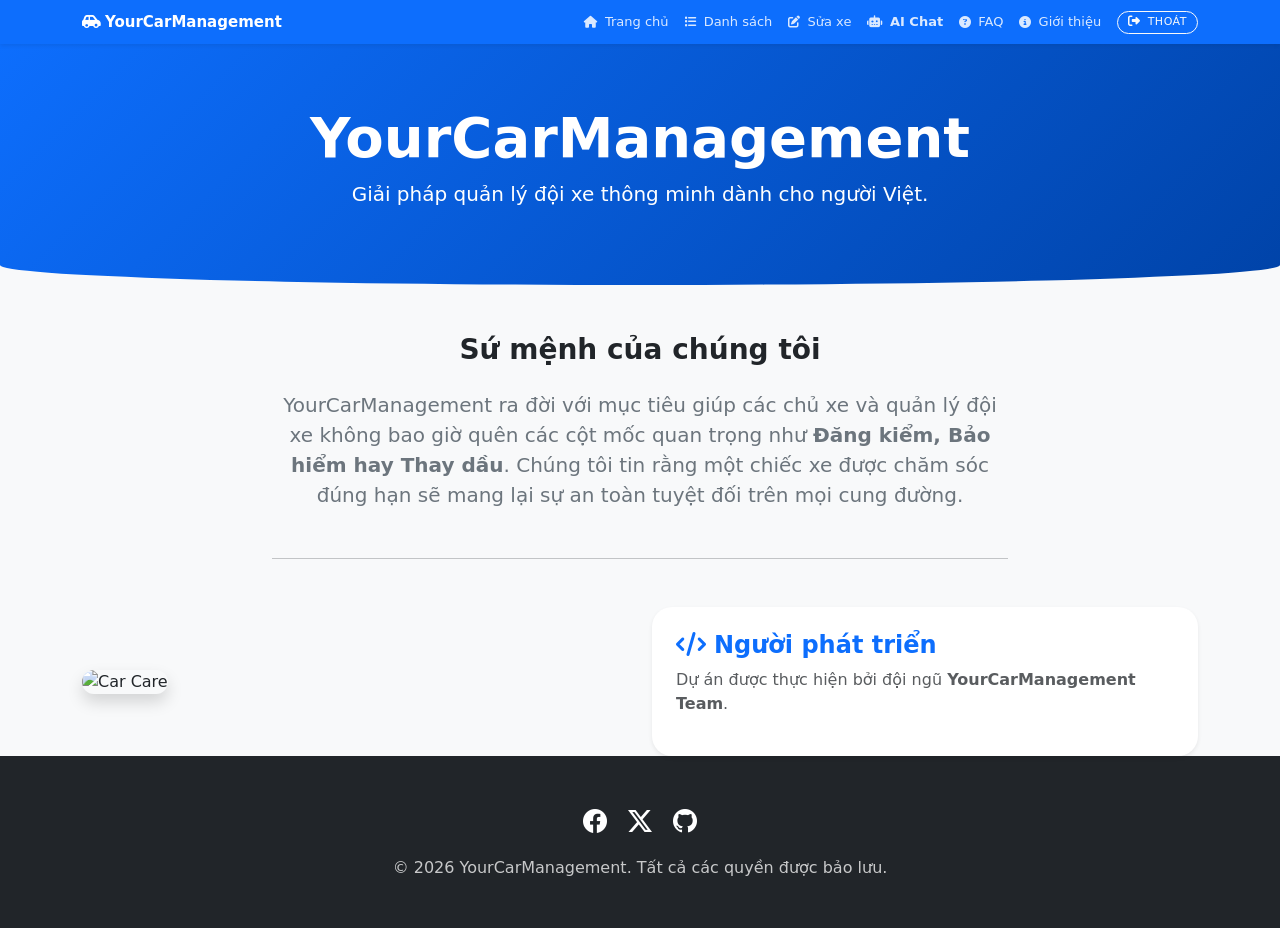
==== about.html @ f8fd8402 "Add files via upload" ====
<!DOCTYPE html>
<html lang="vi">
<head>
    <meta charset="UTF-8">
    <title>YourCarManagement - About Us</title>
    <link href="https://cdn.jsdelivr.net/npm/bootstrap@5.3.0/dist/css/bootstrap.min.css" rel="stylesheet">
        <link rel="stylesheet" href="https://cdn.jsdelivr.net/npm/bootstrap-icons@1.11.1/font/bootstrap-icons.css">
    <link rel="stylesheet" href="https://cdnjs.cloudflare.com/ajax/libs/font-awesome/6.4.0/css/all.min.css">
    <style>
        .about-header { background: linear-gradient(135deg, #0d6efd 0%, #0043a8 100%); color: white; padding: 60px 0; border-radius: 0 0 50% 50% / 20px; }
        .dev-card { border: none; border-radius: 20px; transition: 0.3s; }
        .dev-card:hover { transform: translateY(-10px); }
        .custom-nav-mini .nav-link {
            font-size: 13px !important; 
            font-weight: 500;
            color: rgba(255, 255, 255, 0.85) !important;
            transition: 0.2s;
        }
        .custom-nav-mini .nav-link:hover {
            color: #fff !important;
            transform: translateY(-1px);
        }
        .custom-nav-mini i {
            font-size: 12px;
            margin-right: 3px;
        }
        .btn-logout {
            font-size: 11px !important;
            padding: 2px 10px !important;
            border-radius: 12px;
            text-transform: uppercase;
            letter-spacing: 0.5px;
        }
        .navbar-brand {
            font-size: 15px !important;
        }
        @media (max-width: 991px) {
            .custom-nav-mini .nav-item {
                width: 100%;
                padding: 5px 0;
                border-bottom: 1px solid rgba(255,255,255,0.1);
            }
        }
    </style>
</head>
<body class="bg-light">
    <nav class="navbar navbar-expand-lg navbar-dark bg-primary shadow-sm py-1">
        <div class="container">
            <a class="navbar-brand fw-bold fs-6" href="home.html">
                <i class="fas fa-car-side me-1"></i>YourCarManagement
            </a>

            <button class="navbar-toggler border-0" type="button" data-bs-toggle="collapse" data-bs-target="#navbarNav">
                <span class="navbar-toggler-icon" style="width: 1.1rem; height: 1.1rem;"></span>
            </button>

            <div class="collapse navbar-collapse" id="navbarNav">
                <ul class="navbar-nav ms-auto align-items-center custom-nav-mini">
                    <li class="nav-item">
                        <a class="nav-link px-2" href="home.html"><i class="fas fa-home"></i> Trang chủ</a>
                    </li>
                    <li class="nav-item">
                        <a class="nav-link px-2" href="list.html"><i class="fas fa-list"></i> Danh sách</a>
                    </li>
                    <li class="nav-item">
                        <a class="nav-link px-2" href="editor.html"><i class="fas fa-edit"></i> Sửa xe</a>
                    </li>
                    <li class="nav-item">
                        <a class="nav-link px-2 text-warning fw-bold" href="chatbot.html">
                            <i class="fas fa-robot"></i> AI Chat
                        </a>
                    </li>
                    <li class="nav-item">
                        <a class="nav-link px-2" href="faq.html"><i class="fas fa-question-circle"></i> FAQ</a>
                    </li>
                    <li class="nav-item">
                        <a class="nav-link px-2" href="about.html"><i class="fas fa-info-circle"></i> Giới thiệu</a>
                    </li>
                    
                    <li class="nav-item ms-lg-2">
                        <button onclick="handleLogout()" class="btn btn-outline-light btn-logout mt-2 mt-lg-0">
                            <i class="fas fa-sign-out-alt"></i> Thoát
                        </button>
                    </li>
                </ul>
            </div>
        </div>
    </nav>
    <div class="about-header text-center">
        <div class="container">
            <h1 class="display-4 fw-bold">YourCarManagement</h1>
            <p class="lead">Giải pháp quản lý đội xe thông minh dành cho người Việt.</p>
        </div>
    </div>

    <div class="container mt-5">
        <div class="row justify-content-center">
            <div class="col-md-8 text-center">
                <h3 class="fw-bold mb-4">Sứ mệnh của chúng tôi</h3>
                <p class="text-secondary fs-5">
                    YourCarManagement ra đời với mục tiêu giúp các chủ xe và quản lý đội xe không bao giờ quên các cột mốc quan trọng như 
                    <b>Đăng kiểm, Bảo hiểm hay Thay dầu</b>. Chúng tôi tin rằng một chiếc xe được chăm sóc đúng hạn 
                    sẽ mang lại sự an toàn tuyệt đối trên mọi cung đường.
                </p>
                <hr class="my-5">
            </div>
        </div>

        <div class="row g-4 align-items-center">
            <div class="col-md-6">
                <img src="https://images.unsplash.com/photo-1549317661-bd32c8ce0db2?auto=format&fit=crop&w=800&q=80" class="img-fluid rounded-4 shadow" alt="Car Care">
            </div>
            <div class="col-md-6">
                <div class="card dev-card shadow-sm p-4">
                    <h4 class="fw-bold text-primary"><i class="fas fa-code me-2"></i>Người phát triển</h4>
                    <p class="text-muted">Dự án được thực hiện bởi đội ngũ <b>YourCarManagement Team</b>.</p>
                </div>
            </div>
        </div>
    </div>
    <footer class="bg-dark text-white py-5">
        <div class="container text-center">
            <div class="mb-3">
                <i class="bi bi-facebook mx-2 fs-4"></i>
                <i class="bi bi-twitter-x mx-2 fs-4"></i>
                <i class="bi bi-github mx-2 fs-4"></i>
            </div>
            <p class="opacity-75 mb-0">&copy; 2026 YourCarManagement. Tất cả các quyền được bảo lưu.</p>
        </div>
    </footer>
</body>
</html>
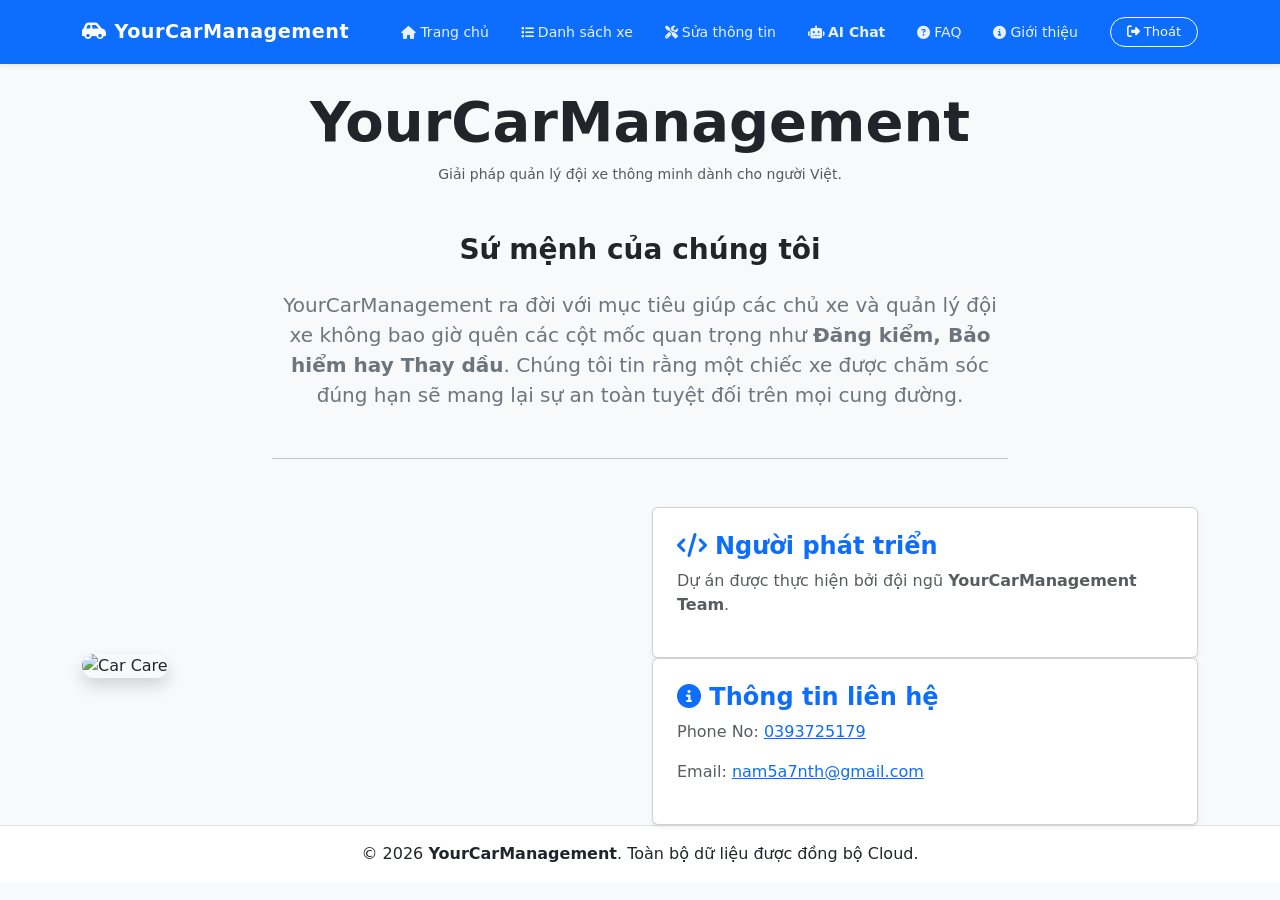
==== commit da147de2: "Update about.html" ====
--- a/about.html
+++ b/about.html
@@ -7,92 +7,87 @@
         <link rel="stylesheet" href="https://cdn.jsdelivr.net/npm/bootstrap-icons@1.11.1/font/bootstrap-icons.css">
     <link rel="stylesheet" href="https://cdnjs.cloudflare.com/ajax/libs/font-awesome/6.4.0/css/all.min.css">
     <style>
-        .about-header { background: linear-gradient(135deg, #0d6efd 0%, #0043a8 100%); color: white; padding: 60px 0; border-radius: 0 0 50% 50% / 20px; }
-        .dev-card { border: none; border-radius: 20px; transition: 0.3s; }
-        .dev-card:hover { transform: translateY(-10px); }
-        .custom-nav-mini .nav-link {
-            font-size: 13px !important; 
+        .navbar {
+            padding: 0.8rem 0 !important;
+        }
+        .navbar-brand {
+            font-size: 1.2rem !important;
+            letter-spacing: 0.5px;
+        }
+        .custom-nav .nav-link {
+            font-size: 14px !important; 
             font-weight: 500;
-            color: rgba(255, 255, 255, 0.85) !important;
-            transition: 0.2s;
+            color: rgba(255, 255, 255, 0.9) !important;
+            transition: all 0.3s ease;
         }
-        .custom-nav-mini .nav-link:hover {
-            color: #fff !important;
+        .custom-nav .nav-link:hover {
+            color: #ffc107 !important;
             transform: translateY(-1px);
         }
-        .custom-nav-mini i {
-            font-size: 12px;
-            margin-right: 3px;
-        }
-        .btn-logout {
-            font-size: 11px !important;
-            padding: 2px 10px !important;
-            border-radius: 12px;
-            text-transform: uppercase;
-            letter-spacing: 0.5px;
-        }
-        .navbar-brand {
-            font-size: 15px !important;
+        .custom-nav i {
+            font-size: 13px;
         }
         @media (max-width: 991px) {
-            .custom-nav-mini .nav-item {
+            .custom-nav {
+                padding: 1rem 0;
+            }
+            .custom-nav .nav-item {
                 width: 100%;
-                padding: 5px 0;
                 border-bottom: 1px solid rgba(255,255,255,0.1);
             }
         }
     </style>
 </head>
 <body class="bg-light">
-    <nav class="navbar navbar-expand-lg navbar-dark bg-primary shadow-sm py-1">
+    <nav class="navbar navbar-expand-lg navbar-dark bg-primary shadow-sm">
         <div class="container">
-            <a class="navbar-brand fw-bold fs-6" href="home.html">
-                <i class="fas fa-car-side me-1"></i>YourCarManagement
+            <a class="navbar-brand fw-bold" href="home.html">
+                <i class="fas fa-car-side me-2"></i>YourCarManagement
             </a>
 
             <button class="navbar-toggler border-0" type="button" data-bs-toggle="collapse" data-bs-target="#navbarNav">
-                <span class="navbar-toggler-icon" style="width: 1.1rem; height: 1.1rem;"></span>
+                <span class="navbar-toggler-icon" style="width: 1.2rem; height: 1.2rem;"></span>
             </button>
 
             <div class="collapse navbar-collapse" id="navbarNav">
-                <ul class="navbar-nav ms-auto align-items-center custom-nav-mini">
+                <ul class="navbar-nav ms-auto align-items-center custom-nav">
                     <li class="nav-item">
-                        <a class="nav-link px-2" href="home.html"><i class="fas fa-home"></i> Trang chủ</a>
+                        <a class="nav-link px-3" href="home.html"><i class="fas fa-home me-1"></i>Trang chủ</a>
                     </li>
                     <li class="nav-item">
-                        <a class="nav-link px-2" href="list.html"><i class="fas fa-list"></i> Danh sách</a>
+                        <a class="nav-link px-3" href="list.html"><i class="fas fa-list me-1"></i>Danh sách xe</a>
                     </li>
                     <li class="nav-item">
-                        <a class="nav-link px-2" href="editor.html"><i class="fas fa-edit"></i> Sửa xe</a>
+                        <a class="nav-link px-3" href="editor.html"><i class="fas fa-tools me-1"></i>Sửa thông tin</a>
                     </li>
                     <li class="nav-item">
-                        <a class="nav-link px-2 text-warning fw-bold" href="chatbot.html">
-                            <i class="fas fa-robot"></i> AI Chat
+                        <a class="nav-link px-3 text-warning fw-bold" href="chatbot.html">
+                            <i class="fas fa-robot me-1"></i>AI Chat
                         </a>
                     </li>
                     <li class="nav-item">
-                        <a class="nav-link px-2" href="faq.html"><i class="fas fa-question-circle"></i> FAQ</a>
+                        <a class="nav-link px-3" href="faq.html"><i class="fas fa-question-circle me-1"></i>FAQ</a>
                     </li>
                     <li class="nav-item">
-                        <a class="nav-link px-2" href="about.html"><i class="fas fa-info-circle"></i> Giới thiệu</a>
+                        <a class="nav-link px-3" href="about.html"><i class="fas fa-info-circle me-1"></i>Giới thiệu</a>
                     </li>
                     
-                    <li class="nav-item ms-lg-2">
-                        <button onclick="handleLogout()" class="btn btn-outline-light btn-logout mt-2 mt-lg-0">
-                            <i class="fas fa-sign-out-alt"></i> Thoát
+                    <li class="nav-item ms-lg-3">
+                        <button onclick="handleLogout()" class="btn btn-outline-light btn-sm px-3 mt-2 mt-lg-0" style="border-radius: 20px; font-size: 13px;">
+                            <i class="fas fa-sign-out-alt me-1"></i>Thoát
                         </button>
                     </li>
                 </ul>
             </div>
         </div>
     </nav>
+    <br>
     <div class="about-header text-center">
         <div class="container">
             <h1 class="display-4 fw-bold">YourCarManagement</h1>
-            <p class="lead">Giải pháp quản lý đội xe thông minh dành cho người Việt.</p>
+            <p class="opacity-75 small">Giải pháp quản lý đội xe thông minh dành cho người Việt.</p>
         </div>
     </div>
-
     <div class="container mt-5">
         <div class="row justify-content-center">
             <div class="col-md-8 text-center">
@@ -105,7 +100,6 @@
                 <hr class="my-5">
             </div>
         </div>
-
         <div class="row g-4 align-items-center">
             <div class="col-md-6">
                 <img src="https://images.unsplash.com/photo-1549317661-bd32c8ce0db2?auto=format&fit=crop&w=800&q=80" class="img-fluid rounded-4 shadow" alt="Car Care">
@@ -115,18 +109,18 @@
                     <h4 class="fw-bold text-primary"><i class="fas fa-code me-2"></i>Người phát triển</h4>
                     <p class="text-muted">Dự án được thực hiện bởi đội ngũ <b>YourCarManagement Team</b>.</p>
                 </div>
+                <div class="card dev-card shadow-sm p-4">
+                    <h4 class="fw-bold text-primary"><i class="fas fa-info-circle"></i> Thông tin liên hệ</h4>
+                    <p class="text-muted">Phone No: <a href="tel:0393725179">0393725179</a></p>
+                    <p class="text-muted">Email: <a href="mailto:nam5a7nth@gmail.com">nam5a7nth@gmail.com</a></p>
+                </div>
             </div>
         </div>
     </div>
-    <footer class="bg-dark text-white py-5">
-        <div class="container text-center">
-            <div class="mb-3">
-                <i class="bi bi-facebook mx-2 fs-4"></i>
-                <i class="bi bi-twitter-x mx-2 fs-4"></i>
-                <i class="bi bi-github mx-2 fs-4"></i>
-            </div>
-            <p class="opacity-75 mb-0">&copy; 2026 YourCarManagement. Tất cả các quyền được bảo lưu.</p>
+    <footer class="bg-white border-top py-3 text-center mt-auto">
+        <div class="container">
+            <p class="mb-0">© 2026 <strong>YourCarManagement</strong>. Toàn bộ dữ liệu được đồng bộ Cloud.</p>
         </div>
     </footer>
 </body>
-</html>+</html>
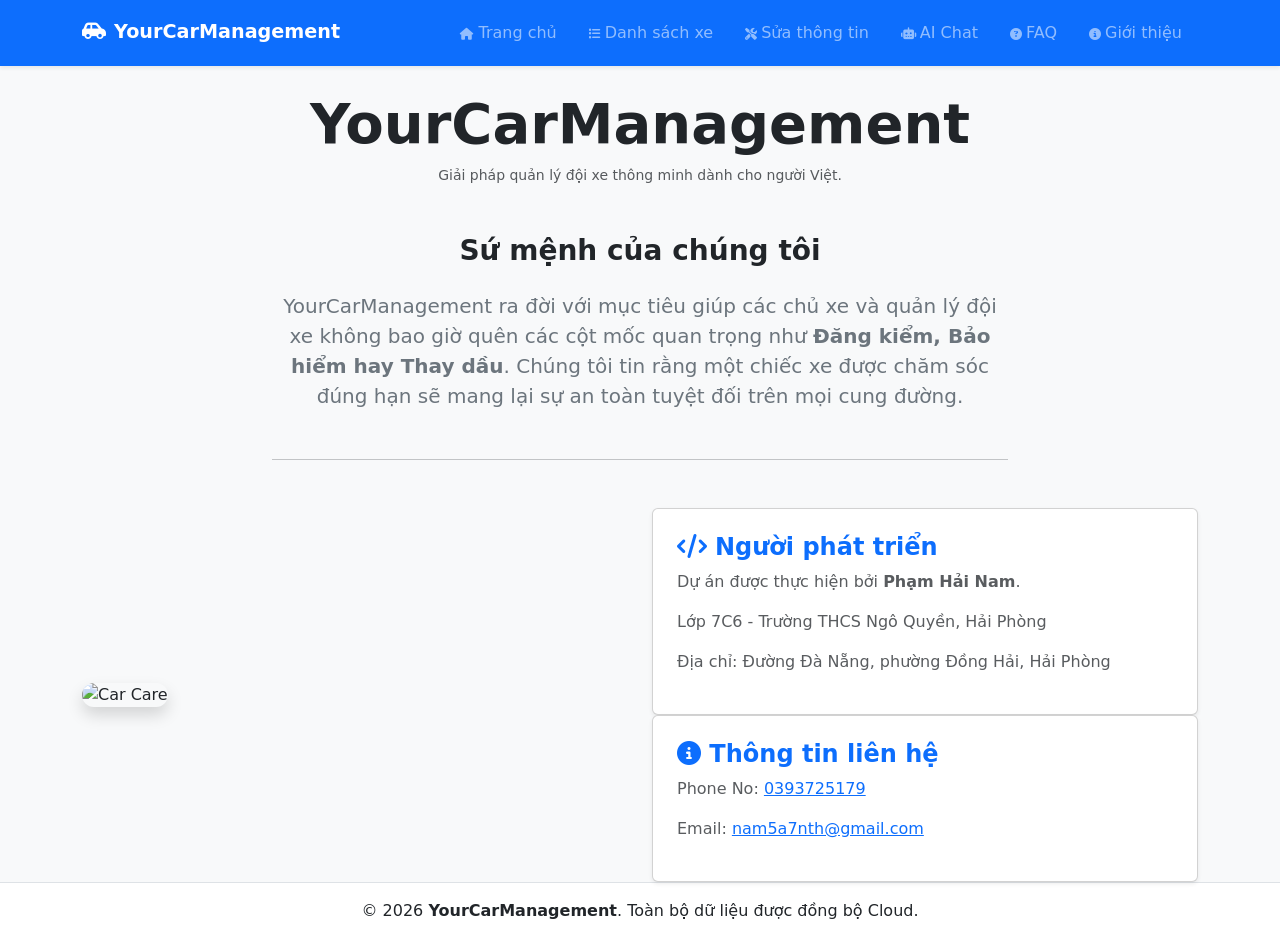
==== commit e16c44d2: "Update about.html" ====
--- a/about.html
+++ b/about.html
@@ -10,22 +10,17 @@
         .navbar {
             padding: 0.8rem 0 !important;
         }
-        .navbar-brand {
-            font-size: 1.2rem !important;
-            letter-spacing: 0.5px;
+        .custom-nav .nav-link:hover {
+            color: #ffc107 !important;
+            transform: translateY(-1px);
         }
-        .custom-nav .nav-link {
-            font-size: 14px !important; 
-            font-weight: 500;
-            color: rgba(255, 255, 255, 0.9) !important;
-            transition: all 0.3s ease;
-        }
+        .navbar-brand { font-size: 1.2rem !important; }
         .custom-nav .nav-link:hover {
             color: #ffc107 !important;
             transform: translateY(-1px);
         }
         .custom-nav i {
-            font-size: 13px;
+            font-size: 12px;
         }
         @media (max-width: 991px) {
             .custom-nav {
@@ -61,7 +56,7 @@
                         <a class="nav-link px-3" href="editor.html"><i class="fas fa-tools me-1"></i>Sửa thông tin</a>
                     </li>
                     <li class="nav-item">
-                        <a class="nav-link px-3 text-warning fw-bold" href="chatbot.html">
+                        <a class="nav-link px-3" href="chatbot.html">
                             <i class="fas fa-robot me-1"></i>AI Chat
                         </a>
                     </li>
@@ -70,12 +65,6 @@
                     </li>
                     <li class="nav-item">
                         <a class="nav-link px-3" href="about.html"><i class="fas fa-info-circle me-1"></i>Giới thiệu</a>
-                    </li>
-                    
-                    <li class="nav-item ms-lg-3">
-                        <button onclick="handleLogout()" class="btn btn-outline-light btn-sm px-3 mt-2 mt-lg-0" style="border-radius: 20px; font-size: 13px;">
-                            <i class="fas fa-sign-out-alt me-1"></i>Thoát
-                        </button>
                     </li>
                 </ul>
             </div>
@@ -107,7 +96,9 @@
             <div class="col-md-6">
                 <div class="card dev-card shadow-sm p-4">
                     <h4 class="fw-bold text-primary"><i class="fas fa-code me-2"></i>Người phát triển</h4>
-                    <p class="text-muted">Dự án được thực hiện bởi đội ngũ <b>YourCarManagement Team</b>.</p>
+                    <p class="text-muted">Dự án được thực hiện bởi <b>Phạm Hải Nam</b>.</p>
+                    <p class="text-muted">Lớp 7C6 - Trường THCS Ngô Quyền, Hải Phòng</p>
+                    <p class="text-muted">Địa chỉ: Đường Đà Nẵng, phường Đồng Hải, Hải Phòng</p>
                 </div>
                 <div class="card dev-card shadow-sm p-4">
                     <h4 class="fw-bold text-primary"><i class="fas fa-info-circle"></i> Thông tin liên hệ</h4>
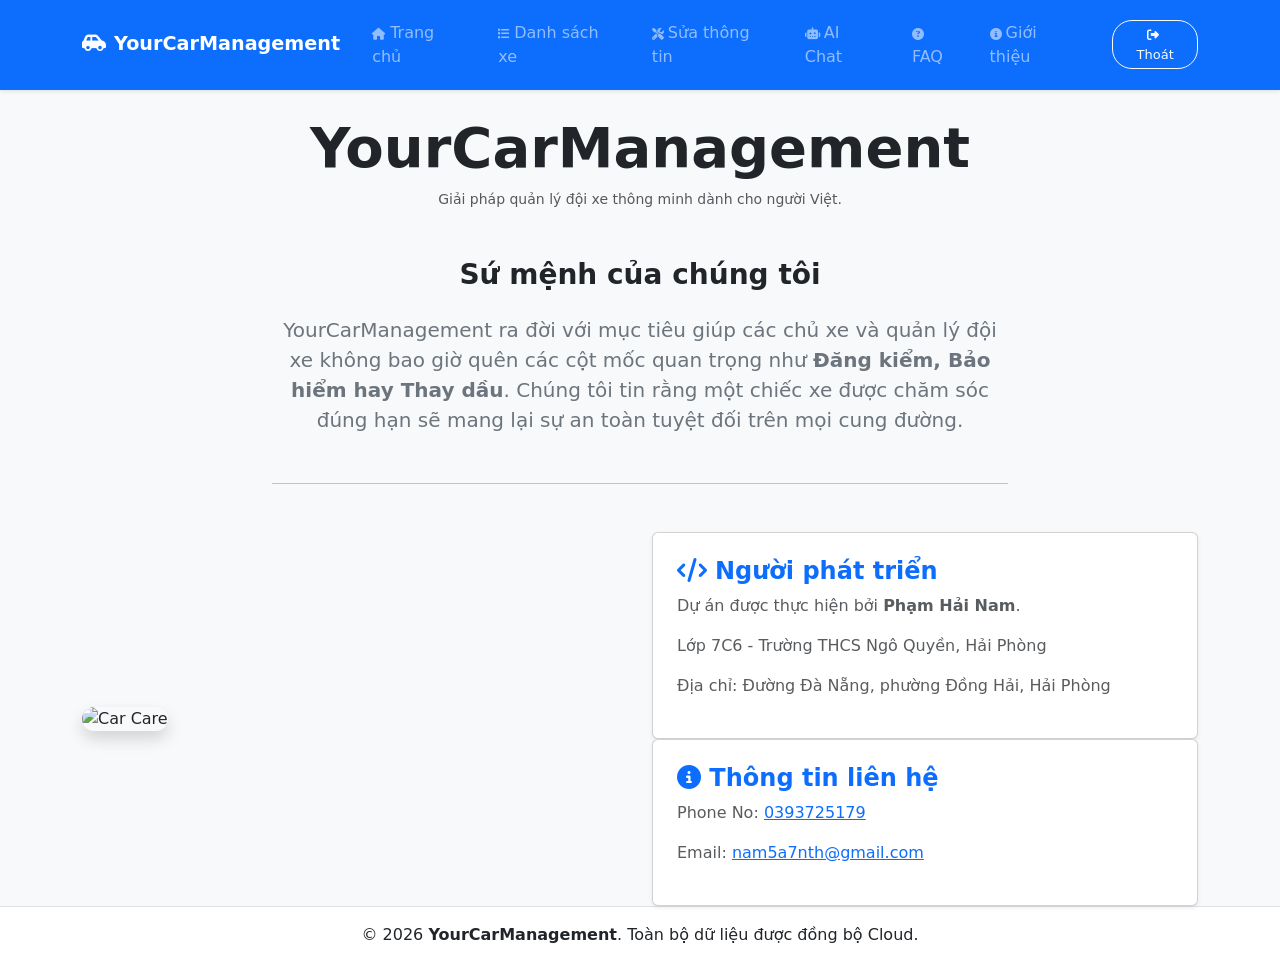
==== commit 8302f6f1: "Update about.html" ====
--- a/about.html
+++ b/about.html
@@ -66,6 +66,11 @@
                     <li class="nav-item">
                         <a class="nav-link px-3" href="about.html"><i class="fas fa-info-circle me-1"></i>Giới thiệu</a>
                     </li>
+                    <li class="nav-item ms-lg-3">
+                        <button onclick="handleLogout()" class="btn btn-outline-light btn-sm px-3 mt-2 mt-lg-0" style="border-radius: 20px; font-size: 13px;">
+                            <i class="fas fa-sign-out-alt me-1"></i>Thoát
+                        </button>
+                    </li>
                 </ul>
             </div>
         </div>
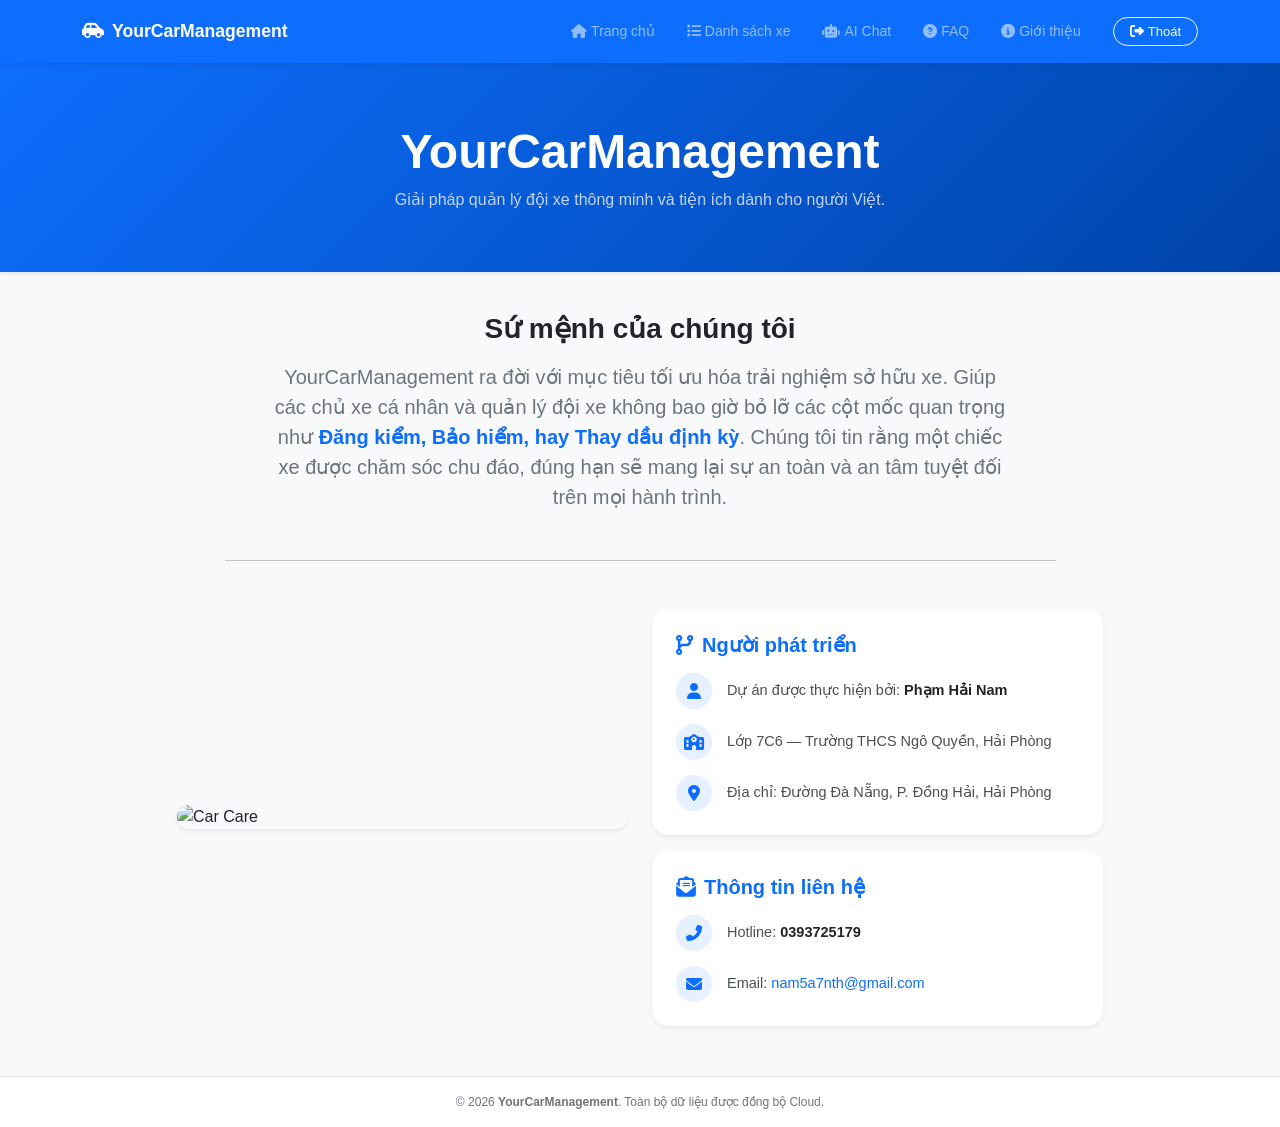
==== commit cdd7a48a: "Add files via upload" ====
--- a/about.html
+++ b/about.html
@@ -2,9 +2,9 @@
 <html lang="vi">
 <head>
     <meta charset="UTF-8">
-    <title>YourCarManagement - About Us</title>
+    <meta name="viewport" content="width=device-width, initial-scale=1.0">
+    <title>YourCarManagement - Giới thiệu</title>
     <link href="https://cdn.jsdelivr.net/npm/bootstrap@5.3.0/dist/css/bootstrap.min.css" rel="stylesheet">
-        <link rel="stylesheet" href="https://cdn.jsdelivr.net/npm/bootstrap-icons@1.11.1/font/bootstrap-icons.css">
     <link rel="stylesheet" href="https://cdnjs.cloudflare.com/ajax/libs/font-awesome/6.4.0/css/all.min.css">
     <style>
         .navbar {
@@ -14,26 +14,77 @@
             color: #ffc107 !important;
             transform: translateY(-1px);
         }
+        .custom-nav i {
+            font-size: 14px;
+        }
+        .nav-link { font-size: 14px !important; }
         .navbar-brand { font-size: 1.2rem !important; }
-        .custom-nav .nav-link:hover {
-            color: #ffc107 !important;
-            transform: translateY(-1px);
+        
+        /* Cấu trúc đẩy footer xuống đáy */
+        body { 
+            background-color: #f8f9fa; 
+            display: flex; 
+            flex-direction: column; 
+            min-height: 100vh; 
+            font-family: 'Inter', sans-serif; 
         }
-        .custom-nav i {
-            font-size: 12px;
+        .content-wrapper { 
+            flex: 1 0 auto; 
+            padding-bottom: 50px; 
         }
-        @media (max-width: 991px) {
-            .custom-nav {
-                padding: 1rem 0;
-            }
-            .custom-nav .nav-item {
-                width: 100%;
-                border-bottom: 1px solid rgba(255,255,255,0.1);
-            }
+
+        /* Đồng bộ hóa Header hoành tráng giống FAQ */
+        .about-header { 
+            background: linear-gradient(135deg, #0d6efd 0%, #0043a8 100%); 
+            color: white; 
+            padding: 60px 0; 
+            margin-bottom: 40px; 
         }
+
+        /* Nâng cấp giao diện thẻ Card thông tin */
+        .dev-card {
+            border: none;
+            border-radius: 16px;
+            background: #ffffff;
+            transition: all 0.3s ease;
+        }
+        .dev-card:hover {
+            transform: translateY(-5px);
+            box-shadow: 0 10px 20px rgba(0, 0, 0, 0.08) !important;
+        }
+        .info-item {
+            display: flex;
+            align-items: center;
+            margin-bottom: 15px;
+        }
+        .info-item:last-child {
+            margin-bottom: 0;
+        }
+        .info-icon {
+            width: 36px;
+            height: 36px;
+            border-radius: 50%;
+            background-color: #e6f0ff;
+            color: #0d6efd;
+            display: flex;
+            align-items: center;
+            justify-content: center;
+            margin-right: 15px;
+            flex-shrink: 0;
+        }
+        .info-text {
+            font-size: 14.5px;
+            color: #495057;
+            margin-bottom: 0;
+        }
+        .info-text b {
+            color: #212529;
+        }
+
+        footer { font-size: 11px; flex-shrink: 0; color: #6c757d; }
     </style>
 </head>
-<body class="bg-light">
+<body>
     <nav class="navbar navbar-expand-lg navbar-dark bg-primary shadow-sm">
         <div class="container">
             <a class="navbar-brand fw-bold" href="home.html">
@@ -53,12 +104,7 @@
                         <a class="nav-link px-3" href="list.html"><i class="fas fa-list me-1"></i>Danh sách xe</a>
                     </li>
                     <li class="nav-item">
-                        <a class="nav-link px-3" href="editor.html"><i class="fas fa-tools me-1"></i>Sửa thông tin</a>
-                    </li>
-                    <li class="nav-item">
-                        <a class="nav-link px-3" href="chatbot.html">
-                            <i class="fas fa-robot me-1"></i>AI Chat
-                        </a>
+                        <a class="nav-link px-3" href="chatbot.html"><i class="fas fa-robot me-1"></i>AI Chat</a>
                     </li>
                     <li class="nav-item">
                         <a class="nav-link px-3" href="faq.html"><i class="fas fa-question-circle me-1"></i>FAQ</a>
@@ -66,6 +112,7 @@
                     <li class="nav-item">
                         <a class="nav-link px-3" href="about.html"><i class="fas fa-info-circle me-1"></i>Giới thiệu</a>
                     </li>
+                    
                     <li class="nav-item ms-lg-3">
                         <button onclick="handleLogout()" class="btn btn-outline-light btn-sm px-3 mt-2 mt-lg-0" style="border-radius: 20px; font-size: 13px;">
                             <i class="fas fa-sign-out-alt me-1"></i>Thoát
@@ -75,48 +122,75 @@
             </div>
         </div>
     </nav>
-    <br>
-    <div class="about-header text-center">
-        <div class="container">
-            <h1 class="display-4 fw-bold">YourCarManagement</h1>
-            <p class="opacity-75 small">Giải pháp quản lý đội xe thông minh dành cho người Việt.</p>
-        </div>
-    </div>
-    <div class="container mt-5">
-        <div class="row justify-content-center">
-            <div class="col-md-8 text-center">
-                <h3 class="fw-bold mb-4">Sứ mệnh của chúng tôi</h3>
-                <p class="text-secondary fs-5">
-                    YourCarManagement ra đời với mục tiêu giúp các chủ xe và quản lý đội xe không bao giờ quên các cột mốc quan trọng như 
-                    <b>Đăng kiểm, Bảo hiểm hay Thay dầu</b>. Chúng tôi tin rằng một chiếc xe được chăm sóc đúng hạn 
-                    sẽ mang lại sự an toàn tuyệt đối trên mọi cung đường.
-                </p>
-                <hr class="my-5">
+
+    <div class="content-wrapper">
+        <div class="about-header text-center shadow-sm">
+            <div class="container">
+                <h1 class="display-5 fw-bold mb-2">YourCarManagement</h1>
+                <p class="opacity-75 fs-6 mb-0">Giải pháp quản lý đội xe thông minh và tiện ích dành cho người Việt.</p>
             </div>
         </div>
-        <div class="row g-4 align-items-center">
-            <div class="col-md-6">
-                <img src="https://images.unsplash.com/photo-1549317661-bd32c8ce0db2?auto=format&fit=crop&w=800&q=80" class="img-fluid rounded-4 shadow" alt="Car Care">
+
+        <div class="container">
+            <div class="row justify-content-center">
+                <div class="col-md-9 text-center">
+                    <h3 class="fw-bold mb-3 text-dark">Sứ mệnh của chúng tôi</h3>
+                    <p class="text-secondary fs-5 lh-base px-lg-5">
+                        YourCarManagement ra đời với mục tiêu tối ưu hóa trải nghiệm sở hữu xe. Giúp các chủ xe cá nhân và quản lý đội xe không bao giờ bỏ lỡ các cột mốc quan trọng như 
+                        <span class="text-primary fw-semibold">Đăng kiểm, Bảo hiểm, hay Thay dầu định kỳ</span>. Chúng tôi tin rằng một chiếc xe được chăm sóc chu đáo, đúng hạn sẽ mang lại sự an toàn và an tâm tuyệt đối trên mọi hành trình.
+                    </p>
+                    <hr class="my-5 opacity-25">
+                </div>
             </div>
-            <div class="col-md-6">
-                <div class="card dev-card shadow-sm p-4">
-                    <h4 class="fw-bold text-primary"><i class="fas fa-code me-2"></i>Người phát triển</h4>
-                    <p class="text-muted">Dự án được thực hiện bởi <b>Phạm Hải Nam</b>.</p>
-                    <p class="text-muted">Lớp 7C6 - Trường THCS Ngô Quyền, Hải Phòng</p>
-                    <p class="text-muted">Địa chỉ: Đường Đà Nẵng, phường Đồng Hải, Hải Phòng</p>
+
+            <div class="row g-4 justify-content-center align-items-stretch">
+                <div class="col-md-5">
+                    <div class="h-100 d-flex align-items-center">
+                        <img src="https://images.unsplash.com/photo-1549317661-bd32c8ce0db2?auto=format&fit=crop&w=800&q=80" class="img-fluid rounded-4 shadow-sm w-100" style="object-fit: cover; max-height: 360px;" alt="Car Care">
+                    </div>
                 </div>
-                <div class="card dev-card shadow-sm p-4">
-                    <h4 class="fw-bold text-primary"><i class="fas fa-info-circle"></i> Thông tin liên hệ</h4>
-                    <p class="text-muted">Phone No: <a href="tel:0393725179">0393725179</a></p>
-                    <p class="text-muted">Email: <a href="mailto:nam5a7nth@gmail.com">nam5a7nth@gmail.com</a></p>
+
+                <div class="col-md-5 d-flex flex-column justify-content-between g-4">
+                    <div class="card dev-card shadow-sm p-4 mb-3 flex-grow-1 d-flex flex-column justify-content-center">
+                        <h5 class="fw-bold text-primary mb-3"><i class="fas fa-code-branch me-2"></i>Người phát triển</h5>
+                        
+                        <div class="info-item">
+                            <div class="info-icon"><i class="fas fa-user"></i></div>
+                            <p class="info-text">Dự án được thực hiện bởi: <b>Phạm Hải Nam</b></p>
+                        </div>
+                        <div class="info-item">
+                            <div class="info-icon"><i class="fas fa-school"></i></div>
+                            <p class="info-text">Lớp 7C6 — Trường THCS Ngô Quyền, Hải Phòng</p>
+                        </div>
+                        <div class="info-item">
+                            <div class="info-icon"><i class="fas fa-map-marker-alt"></i></div>
+                            <p class="info-text">Địa chỉ: Đường Đà Nẵng, P. Đồng Hải, Hải Phòng</p>
+                        </div>
+                    </div>
+
+                    <div class="card dev-card shadow-sm p-4 flex-grow-1 d-flex flex-column justify-content-center">
+                        <h5 class="fw-bold text-primary mb-3"><i class="fas fa-envelope-open-text me-2"></i>Thông tin liên hệ</h5>
+                        
+                        <div class="info-item">
+                            <div class="info-icon"><i class="fas fa-phone-alt"></i></div>
+                            <p class="info-text">Hotline: <a href="tel:0393725179" class="text-decoration-none fw-bold text-dark">0393725179</a></p>
+                        </div>
+                        <div class="info-item">
+                            <div class="info-icon"><i class="fas fa-envelope"></i></div>
+                            <p class="info-text">Email: <a href="mailto:nam5a7nth@gmail.com" class="text-decoration-none text-primary">nam5a7nth@gmail.com</a></p>
+                        </div>
+                    </div>
                 </div>
             </div>
         </div>
     </div>
+
     <footer class="bg-white border-top py-3 text-center mt-auto">
         <div class="container">
             <p class="mb-0">© 2026 <strong>YourCarManagement</strong>. Toàn bộ dữ liệu được đồng bộ Cloud.</p>
         </div>
     </footer>
+    <script src="script.js"></script>
+    <script src="https://cdn.jsdelivr.net/npm/bootstrap@5.3.0/dist/js/bootstrap.bundle.min.js"></script>
 </body>
-</html>
+</html>
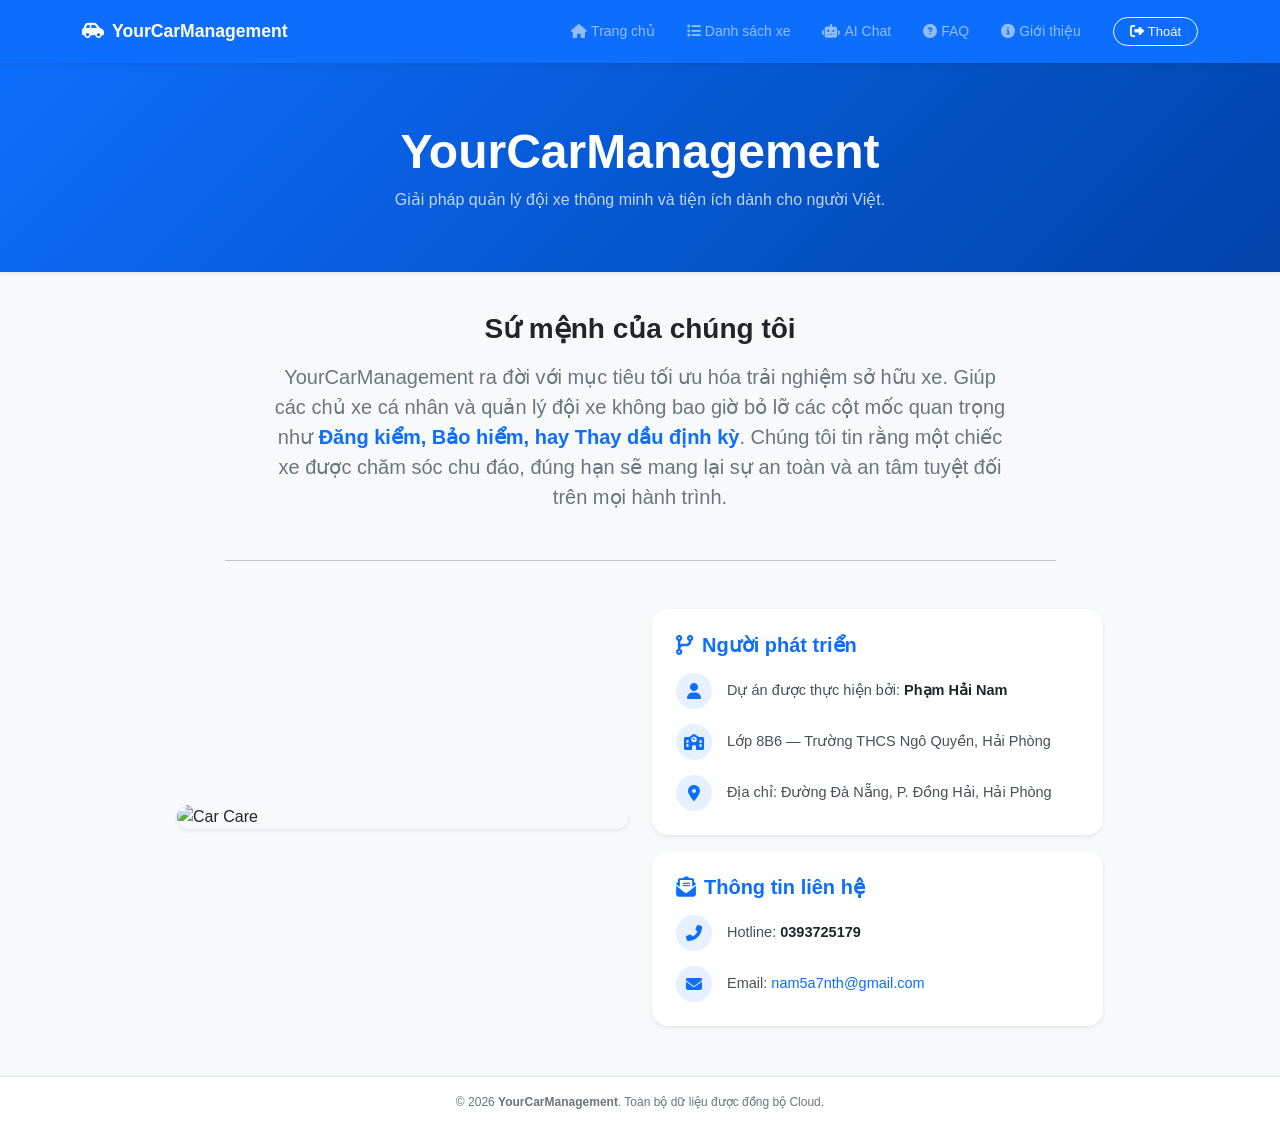
==== commit d4e8945c: "Add files via upload" ====
--- a/about.html
+++ b/about.html
@@ -146,7 +146,7 @@
             <div class="row g-4 justify-content-center align-items-stretch">
                 <div class="col-md-5">
                     <div class="h-100 d-flex align-items-center">
-                        <img src="https://images.unsplash.com/photo-1549317661-bd32c8ce0db2?auto=format&fit=crop&w=800&q=80" class="img-fluid rounded-4 shadow-sm w-100" style="object-fit: cover; max-height: 360px;" alt="Car Care">
+                        <img src="https://skds.1cdn.vn/2026/05/14/cdn-i.vtcnews.vn-upload-2026-05-14-_1-10421245.jpg" class="img-fluid rounded-4 shadow-sm w-100" style="object-fit: cover; max-height: 360px;" alt="Car Care">
                     </div>
                 </div>
 
@@ -160,7 +160,7 @@
                         </div>
                         <div class="info-item">
                             <div class="info-icon"><i class="fas fa-school"></i></div>
-                            <p class="info-text">Lớp 7C6 — Trường THCS Ngô Quyền, Hải Phòng</p>
+                            <p class="info-text">Lớp 8B6 — Trường THCS Ngô Quyền, Hải Phòng</p>
                         </div>
                         <div class="info-item">
                             <div class="info-icon"><i class="fas fa-map-marker-alt"></i></div>
